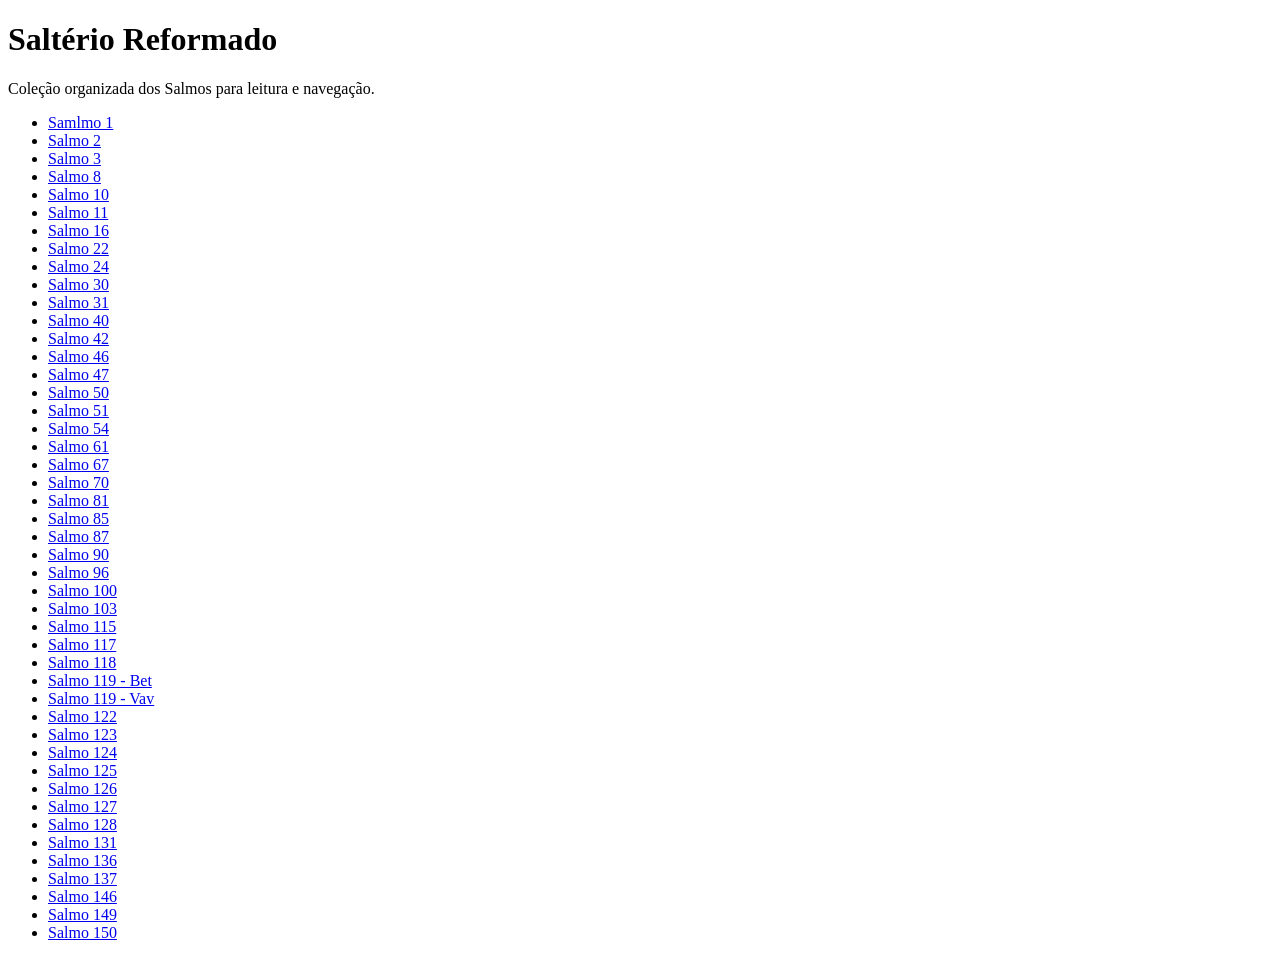
==== index.html @ 2396988c "Trying to fix the remote `li` path in `script.js`" ====
<!DOCTYPE html>
<html lang="pt-BR">

<head>

    <meta charset="UTF-8">

    <meta name="viewport"
          content="width=device-width, initial-scale=1.0">

    <title>Saltério Reformado</title>

    <link rel="stylesheet" href="style.css">

</head>

<body>

    <div class="background1"></div>

    <div class="container">

        <header class="header">

            <h1>Saltério Reformado</h1>

            <p>
                Coleção organizada dos Salmos para leitura e navegação.
            </p>

        </header>

        <ul class="psalms-list" id="psalms-list">

            <!-- O JavaScript vai criar os links aqui -->

        </ul>

    </div>

    <script src="js/script.js"></script>

</body>

</html>
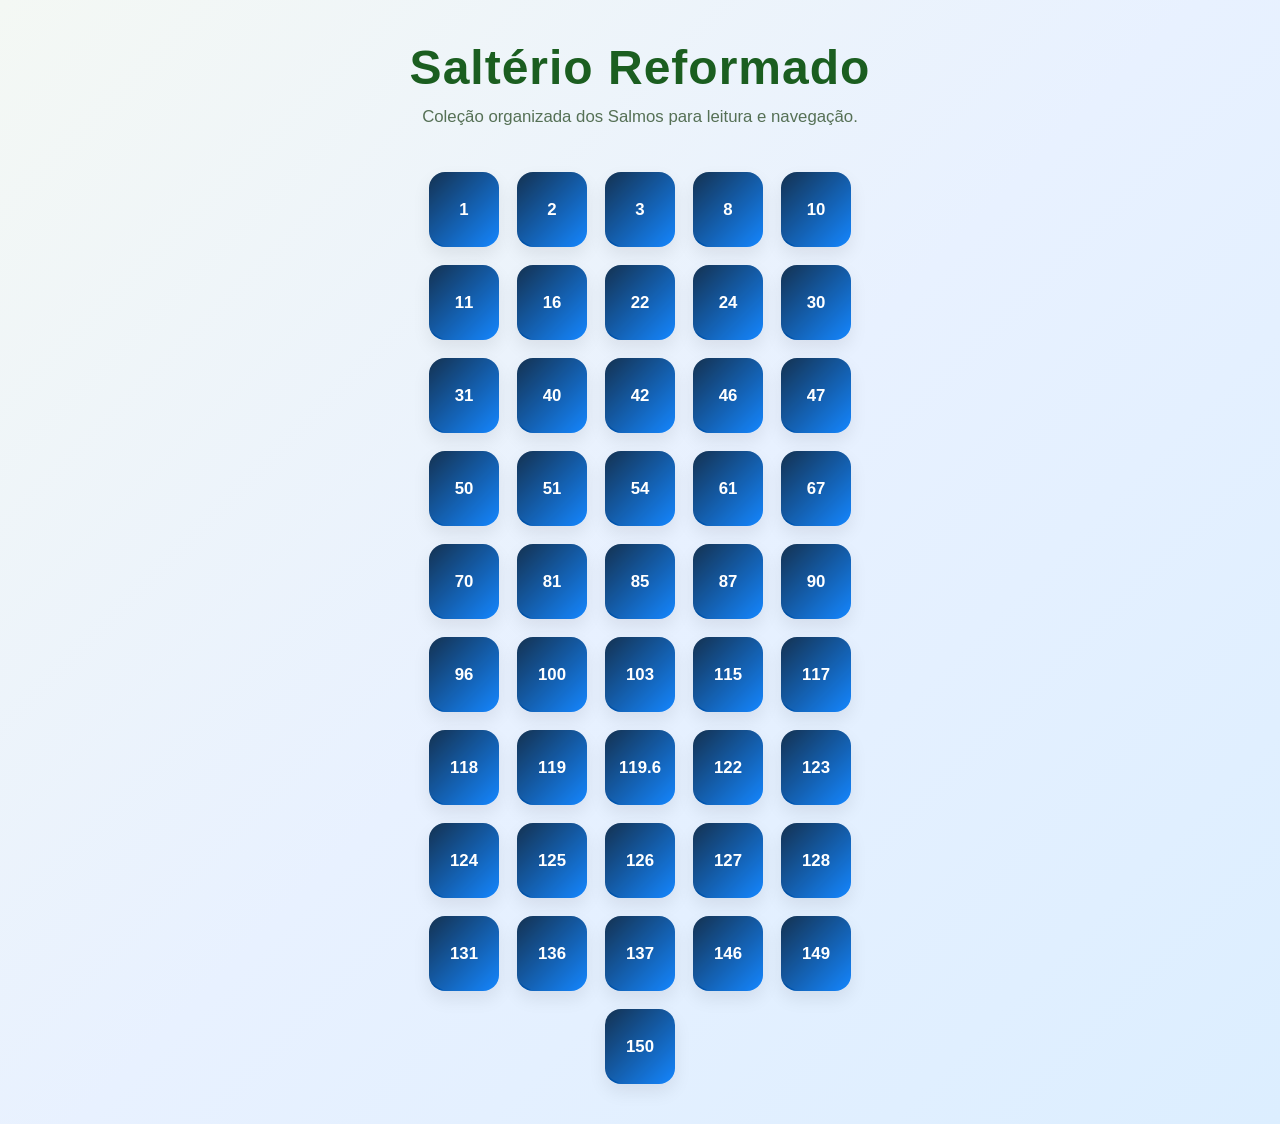
==== commit 23571e8c: "Suas alterações" ====
--- a/index.html
+++ b/index.html
@@ -38,8 +38,8 @@
 
     </div>
 
-    <script src="js/script.js"></script>
-
+   
+    <script type="module" src="js/index.js"></script>
 </body>
 
 </html>
--- a/style.css
+++ b/style.css
@@ -0,0 +1,336 @@
+/* RESET */
+
+*{
+    margin: 0;
+    padding: 0;
+    box-sizing: border-box;
+}
+
+html,
+body{
+    width: 100%;
+    overflow-x: hidden;
+}
+
+/* BODY */
+
+body{
+
+    font-family:
+    "Segoe UI",
+    Tahoma,
+    Geneva,
+    Verdana,
+    sans-serif;
+    color: #1f2d1f;
+
+    padding: 40px 20px;
+
+    min-height: 100vh;
+
+    background:
+    linear-gradient(
+        135deg,
+        #f4f8f4 0%,
+        #e8f1ff 50%,
+        #dceeff 100%
+    );
+}
+
+.background1 {
+    background-image: url("./Mask-group.svg");
+    background-repeat: no-repeat;
+    position: fixed;
+    background-size: cover;
+    width: 28vw;
+    height: 85vh;
+    right: -14vw;
+    top: 7vh;
+    
+}
+/* CONTAINER */
+
+.container{
+    max-width: 1400px;
+    width: 100%;
+    margin: auto;
+}
+
+/* HEADER */
+
+.header{
+    text-align: center;
+    margin-bottom: 45px;
+}
+
+.header h1{
+
+    font-size: 3rem;
+
+    color: #1b5e20;
+
+    margin-bottom: 12px;
+
+    letter-spacing: 1px;
+}
+
+.header p{
+
+    color: #557055;
+
+    font-size: 1.05rem;
+}
+
+/* LISTA DOS SALMOS */
+
+.psalms-list{
+
+    list-style: none;
+
+    display: flex;
+
+    flex-wrap: wrap;
+
+    justify-content: center;
+
+    gap: 18px;
+
+    max-width: 822px;
+
+    margin: 0 auto;
+
+}
+
+.psalms-list li{
+    flex: 0 0 150px;
+}
+
+/* LINKS */
+
+.psalms-links{
+
+    height: 90px;
+    width: 100%;
+
+    display: flex;
+
+    align-items: center;
+
+    justify-content: center;
+
+    text-decoration: none;
+
+    background:
+    linear-gradient(
+        135deg,
+        #002042,
+        #007CFF 
+    );
+
+    
+
+    color: white;
+
+    min-height: 75px;
+
+    padding: 20px;
+
+    border-radius: 16px;
+
+    font-size: 1.05rem;
+
+    font-weight: 600;
+
+    transition: 0.3s ease;
+
+    box-shadow:
+    0 8px 18px rgba(0,0,0,0.08);
+
+    position: relative;
+
+    overflow: hidden;
+}
+
+/* DETALHE VISUAL */
+
+.psalms-links::before{
+
+    content: "";
+
+    position: absolute;
+
+    width: 120px;
+
+    height: 120px;
+
+    background:
+    rgba(255,255,255,0.08);
+
+    border-radius: 50%;
+
+    top: -40px;
+
+    right: -30px;
+}
+
+/* HOVER */
+
+.psalms-links:hover{
+
+    transform: translateY(-5px);
+
+    background:
+    linear-gradient(
+        135deg,
+        #145a18,
+        #388e3c
+    );
+
+    box-shadow:
+    0 14px 28px rgba(0,0,0,0.15);
+}
+
+/* TEXTO */
+
+.psalms-links span{
+
+    position: relative;
+
+    z-index: 2;
+}
+
+/* RESPONSIVIDADE */
+
+@media(max-width: 1430px){
+
+    .psalms-list{
+
+        max-width: 422px;
+    }
+
+    .psalms-list li{
+        flex-basis: 70px;
+    }
+    
+    .psalms-links {
+        height: 70px;
+        padding: 10px;
+    }
+
+    .background1 {
+        width: 36vw;
+        height: 81vh;
+        right: -18vw;
+        top: 7vh;
+    }
+
+}
+
+@media (max-width: 1000px) {
+    .psalms-list{
+        max-width: 522px;
+    }
+
+    .psalms-list li{
+        flex-basis: 70px;
+    }
+
+    .psalms-links {
+        height: 70px;
+        padding: 10px;
+    }
+
+    .background1 {
+        width: 50vw;
+    height: 91vh;
+    right: -28vw;
+    top: 7vh;
+    }
+    
+}
+
+@media(max-width: 640px){
+
+    body{
+        padding: 20px;
+    }
+
+    .header h1{
+        font-size: 2.2rem;
+    }
+
+    .psalms-list{
+        width: 100%;
+        max-width: 500px;
+        margin: auto;
+        gap: 10px;
+    }
+
+    .psalms-list li {
+        flex-basis: calc((100% - 50px) / 6);
+    }
+
+    .psalms-links {
+        height: 70px;
+        padding: 10px;
+        border-radius: 12px;
+        font-size: 0.85rem;
+    }
+
+    .background1 {
+    width: 56vw;
+    height: 85vh;
+    right: -12vw;
+    top: 7vh;
+    }
+
+}
+
+@media(max-width: 480px) {
+
+    body{
+        padding: 18px 12px;
+    }
+
+    .container {
+        margin: 0 auto;
+    }
+
+    .header{
+        margin-bottom: 28px;
+    }
+
+    .header h1{
+        font-size: 1.9rem;
+    }
+
+    .header p{
+        font-size: 0.95rem;
+    }
+
+    .psalms-list {
+        gap: 10px;
+        max-width: 310px;
+        width: 100%;
+        margin: 0 auto;
+    }
+
+    .psalms-list li {
+        flex-basis: calc((100% - 30px) / 4);
+    }
+
+    .psalms-links {
+        height: 70px;
+        min-height: 70px;
+        padding: 10px;
+        border-radius: 12px;
+        font-size: 0.8rem;
+    }
+
+    .background1 {
+        width: 64vw;
+        height: 70vh;
+        right: -26vw;
+    }
+
+}
